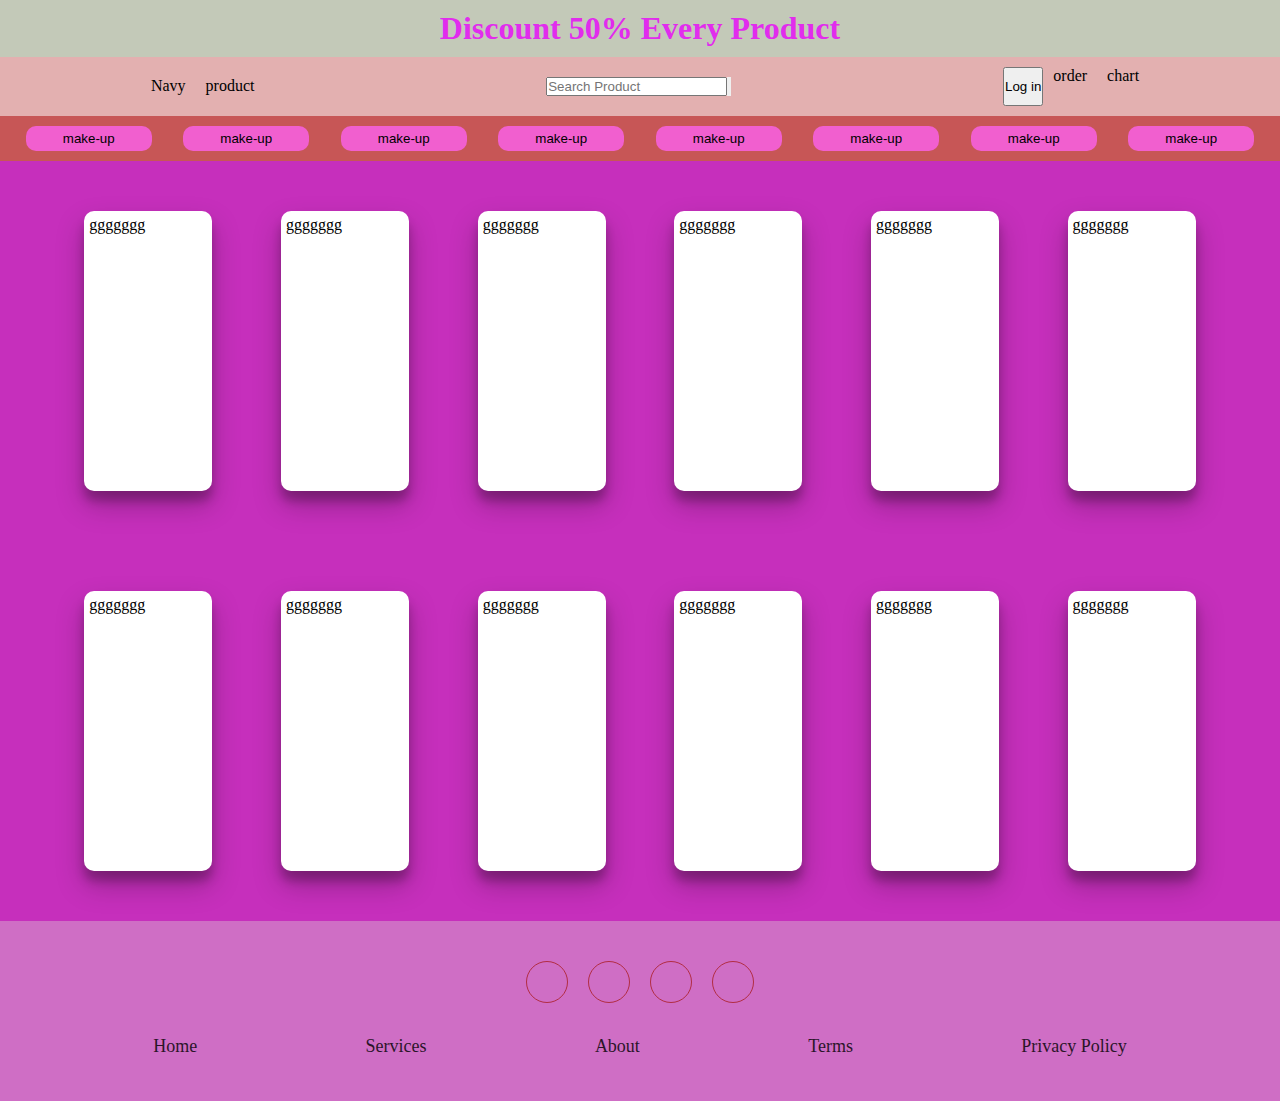
==== index.html @ 957b7856 "home page" ====
<!DOCTYPE html>
<html lang="en">
<head>
    <meta charset="UTF-8">
    <meta http-equiv="X-UA-Compatible" content="IE=edge">
    <meta name="viewport" content="width=device-width, initial-scale=1.0">
    <title>Pink</title>
    <link rel="stylesheet" href="Css/main.css">
    <link
      rel="stylesheet"
      href="https://cdnjs.cloudflare.com/ajax/libs/font-awesome/5.15.3/css/all.min.css"
      integrity="sha512-iBBXm8fW90+nuLcSKlbmrPcLa0OT92xO1BIsZ+ywDWZCvqsWgccV3gFoRBv0z+8dLJgyAHIhR35VZc2oM/gI1w=="
      crossorigin="anonymous"
      referrerpolicy="no-referrer"
    />
</head>
<body>
    <div class="container">
        <nav class="discount">
            <h1>Discount 50% Every Product</h1>
        </nav>
        <nav>
            <nav class="nav-left">
                <ul>
                    <li>Navy</li>
                    <li>product</li>
                </ul> 
            </nav>
            <nav class="nav-center">
                <input type="search" placeholder="Search Product">
                <button>
                    <i class="fa fa-search" aria-hidden="true"></i>
                </button>
            </nav>
            <nav class="nav-right">
                <button class="Login">Log in</button>
                <ul>
                    <li>order</li>
                    <li>chart</li>
                </ul>
            </nav>
        </nav>
        <nav class="detail">
           <button class="make-up">make-up</button>
           <button class="make-up">make-up</button>
           <button class="make-up">make-up</button>
           <button class="make-up">make-up</button>
           <button class="make-up">make-up</button>
           <button class="make-up">make-up</button>
           <button class="make-up">make-up</button>
           <button class="make-up">make-up</button>
           
        </nav>
    </div>
    <div class="card">
        <div class="item1">
            <p>ggggggg</p>
        </div>
        <div class="item1">
            <p>ggggggg</p>
        </div>
        <div class="item1">
            <p>ggggggg</p>
        </div>
        <div class="item1">
            <p>ggggggg</p>
        </div>
        <div class="item1">
            <p>ggggggg</p>
        </div>
        <div class="item1">
            <p>ggggggg</p>
        </div>
    </div>
    <div class="card">
        <div class="item1">
            <p>ggggggg</p>
        </div>
        <div class="item1">
            <p>ggggggg</p>
        </div>
        <div class="item1">
            <p>ggggggg</p>
        </div>
        <div class="item1">
            <p>ggggggg</p>
        </div>
        <div class="item1">
            <p>ggggggg</p>
        </div>
        <div class="item1">
            <p>ggggggg</p>
        </div>
    </div>
    <section class="footer">
        <div class="social">
          <a href="#"><i class="fab fa-instagram"></i></a>
          <a href="#"><i class="fab fa-snapchat"></i></a>
          <a href="#"><i class="fab fa-twitter"></i></a>
          <a href="#"><i class="fab fa-facebook-f"></i></a>
        </div>
  
        <ul class="list">
          <li>
            <a href="#">Home</a>
          </li>
          <li>
            <a href="#">Services</a>
          </li>
          <li>
            <a href="#">About</a>
          </li>
          <li>
            <a href="#">Terms</a>
          </li>
          <li>
            <a href="#">Privacy Policy</a>
          </li>
        </ul>
      </section>

</body>
</html>
---- Css/main.css ----
*{
    margin: 0;
    padding: 0;
}
body{
    background-color: blueviolet;
}
.discount{
    color: rgb(225, 44, 237);
    background-color: rgb(195, 201, 184);
    padding: 10px;
}
nav{
    background-color: rgb(227, 176, 176);
    display: flex;
    justify-content: space-around;
}
.nav-left{
    padding: 20px;
}
.nav-center{
    padding: 20px;
}
.nav-right{
   margin: 10px;
}
ul{
    display: flex;
   justify-content: space-between;
}
li{
    display: inline;
    padding-left: 10px;
    padding-right: 10px;
}
.login{
    background-color: rgb(29, 56, 126);
}
.detail{
    display: flex;
    padding: 10px;
    background-color: rgb(199, 86, 86);
    justify-content:space-around;
}
.make-up{
    background-color: rgb(241, 95, 207);
    padding: 5px;
    border-radius: 10px;
    border: none;
    width: 10%;
    cursor: pointer;
}
.card{
    display: flex;
    padding: 100px;
    background-color: rgb(198, 47, 188);
    padding: 50px;
    justify-content: space-around;
}
.item1{
    padding: 5px;
    background-color: #fff;
    border-radius: 10px;
    width: 10%;
    height: 30vh;
    box-shadow: rgba(0, 0, 0, 0.25) 0px 14px 28px, rgba(0, 0, 0, 0.22) 0px 10px 10px;
    cursor: pointer;
}
  .footer {
    padding: 40px 0;
    background-color: #cf6ec5;
  }
  
  .footer .social {
    text-align: center;
    padding-bottom: 25px;
    color: #4b4c4d;
  }
  
  .footer .social a {
    font-size: 24px;
    color: inherit;
    border: 1px solid rgb(167, 23, 23);
    width: 40px;
    height: 40px;
    line-height: 38px;
    display: inline-block;
    text-align: center;
    border-radius: 50%;
    margin: 0 8px;
    opacity: 0.75;
  }
  
  .footer .social a:hover {
    opacity: 0.9;
  }
  
  .footer ul {
    margin-top: 0;
    padding: 0;
    list-style: none;
    text-align: center;
    font-size: 18px;
    line-height: 1.6;
    margin-bottom: 0;
  }
  
  .footer ul a {
    color: inherit;
    text-decoration: none;
    opacity: 0.8;
  }
  
  .footer ul li {
    display: inline-block;
    padding: 0 15px;
  }
  
  .footer ul a:hover {
    opacity: 1;
  }
.list{
    display: flex;
    justify-content:space-evenly;
}
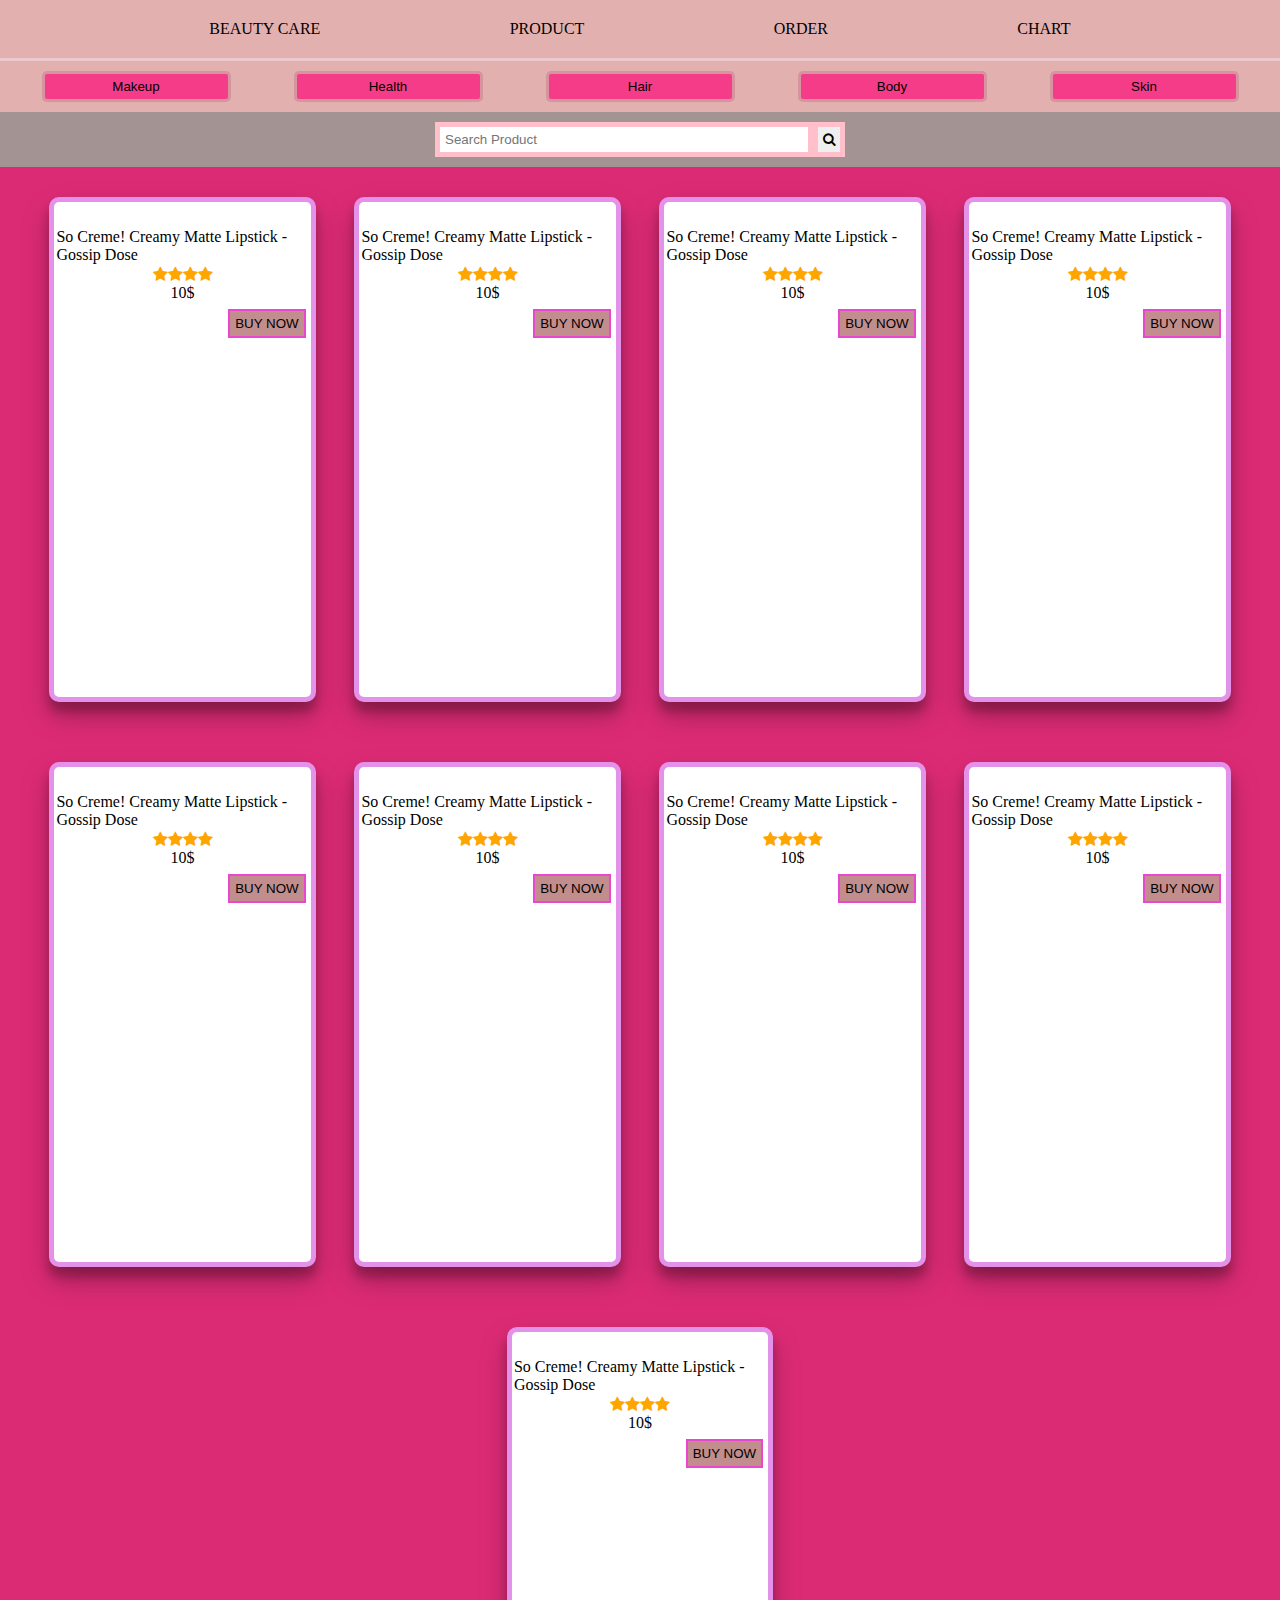
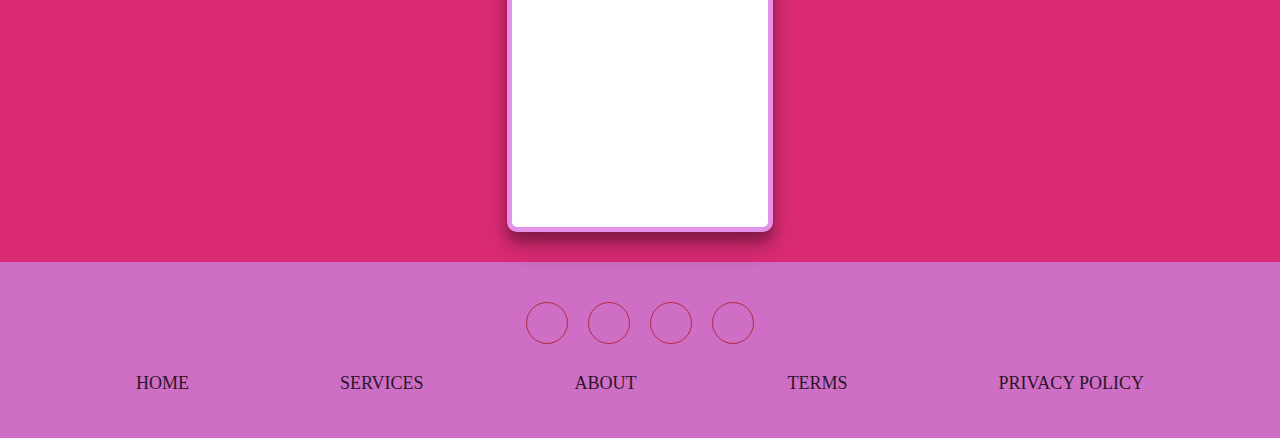
==== commit e940b949: "[SELLER] : CREATE PRODUCT" ====
--- a/index.html
+++ b/index.html
@@ -13,111 +13,201 @@
       crossorigin="anonymous"
       referrerpolicy="no-referrer"
     />
+    <link rel="stylesheet" href="https://cdnjs.cloudflare.com/ajax/libs/font-awesome/4.7.0/css/font-awesome.min.css"><link rel="stylesheet" href="https://cdnjs.cloudflare.com/ajax/libs/font-awesome/4.7.0/css/font-awesome.min.css">
 </head>
 <body>
     <div class="container">
-        <nav class="discount">
-            <h1>Discount 50% Every Product</h1>
-        </nav>
         <nav>
             <nav class="nav-left">
                 <ul>
-                    <li>Navy</li>
-                    <li>product</li>
+                    <li><a href="#">BEAUTY CARE</a></li>
+                    <li><a href="index.html">product</a></li>
+                    <li><a href="#">order</a></li>
+                    <li><a href="#">chart</a></li>
                 </ul> 
             </nav>
-            <nav class="nav-center">
-                <input type="search" placeholder="Search Product">
-                <button>
-                    <i class="fa fa-search" aria-hidden="true"></i>
-                </button>
-            </nav>
-            <nav class="nav-right">
-                <button class="Login">Log in</button>
+            <!-- <nav class="nav-right">
+                <button>Log in</button>
                 <ul>
-                    <li>order</li>
-                    <li>chart</li>
+                    <li><a href="#">order</a></li>
+                    <li><a href="#">chart</a></li>
                 </ul>
-            </nav>
+            </nav> -->
         </nav>
         <nav class="detail">
-           <button class="make-up">make-up</button>
-           <button class="make-up">make-up</button>
-           <button class="make-up">make-up</button>
-           <button class="make-up">make-up</button>
-           <button class="make-up">make-up</button>
-           <button class="make-up">make-up</button>
-           <button class="make-up">make-up</button>
-           <button class="make-up">make-up</button>
-           
+            <button class="make-up" onmouseover="showText()">Makeup</button>
+            <button class="make-up">Health</button>
+            <button class="make-up">Hair</button>
+            <button class="make-up">Body</button>
+            <button class="make-up">Skin</button>
+            
         </nav>
+        <nav class="nav-center">
+            <input type="search" placeholder="Search Product">
+            <button>
+                <i class="fa fa-search" aria-hidden="true"></i>
+            </button>
+        </nav>
+        <div class="card">
+            <div class="item1">
+                <img src="image/7.avif" alt="" width="60%">
+                <p>So Creme! Creamy Matte Lipstick - Gossip Dose</p>
+                <div class="star">
+                    <i class="fa fa-star" aria-hidden="true"></i>
+                    <i class="fa fa-star" aria-hidden="true"></i>
+                    <i class="fa fa-star" aria-hidden="true"></i>
+                    <i class="fa fa-star" aria-hidden="true"></i>
+                </div>
+                <p>10$</p>
+                <div class="btn">
+                    <a href="Views/Detail/detail.html"><button>BUY NOW</button></a>
+                </div>
+            </div>
+            <div class="item1">
+                <img src="image/1.avif" alt="" width="60%">
+                <p>So Creme! Creamy Matte Lipstick - Gossip Dose</p>
+                <div class="star">
+                    <i class="fa fa-star" aria-hidden="true"></i>
+                    <i class="fa fa-star" aria-hidden="true"></i>
+                    <i class="fa fa-star" aria-hidden="true"></i>
+                    <i class="fa fa-star" aria-hidden="true"></i>
+                </div>
+                <p>10$</p>
+                <div class="btn">
+                    <a href="Views/Detail/detail.html"><button>BUY NOW</button></a>
+                </div>
+            </div>
+            <div class="item1">
+                <img src="image/1.avif" alt="" width="60%">
+                <p>So Creme! Creamy Matte Lipstick - Gossip Dose</p>
+                <div class="star">
+                    <i class="fa fa-star" aria-hidden="true"></i>
+                    <i class="fa fa-star" aria-hidden="true"></i>
+                    <i class="fa fa-star" aria-hidden="true"></i>
+                    <i class="fa fa-star" aria-hidden="true"></i>
+                </div>
+                <p>10$</p>
+                <div class="btn">
+                    <a href="Views/Detail/detail.html"><button>BUY NOW</button></a>
+                </div>
+            </div>
+            <div class="item1">
+                <img src="image/1.avif" alt="" width="60%">
+                <p>So Creme! Creamy Matte Lipstick - Gossip Dose</p>
+                <div class="star">
+                    <i class="fa fa-star" aria-hidden="true"></i>
+                    <i class="fa fa-star" aria-hidden="true"></i>
+                    <i class="fa fa-star" aria-hidden="true"></i>
+                    <i class="fa fa-star" aria-hidden="true"></i>
+                </div>
+                <p>10$</p>
+                <div class="btn">
+                    <button>BUY NOW</button>
+                </div>
+            </div>
+        </div>
+        <div class="card">
+            <div class="item1">
+                <img src="image/1.avif" alt="" width="60%">
+                <p>So Creme! Creamy Matte Lipstick - Gossip Dose</p>
+                <div class="star">
+                    <i class="fa fa-star" aria-hidden="true"></i>
+                    <i class="fa fa-star" aria-hidden="true"></i>
+                    <i class="fa fa-star" aria-hidden="true"></i>
+                    <i class="fa fa-star" aria-hidden="true"></i>
+                </div>
+                <p>10$</p>
+                <div class="btn">
+                    <button>BUY NOW</button>
+                </div>
+            </div>
+            <div class="item1">
+                <img src="image/1.avif" alt="" width="60%">
+                <p>So Creme! Creamy Matte Lipstick - Gossip Dose</p>
+                <div class="star">
+                    <i class="fa fa-star" aria-hidden="true"></i>
+                    <i class="fa fa-star" aria-hidden="true"></i>
+                    <i class="fa fa-star" aria-hidden="true"></i>
+                    <i class="fa fa-star" aria-hidden="true"></i>
+                </div>
+                <p>10$</p>
+                <div class="btn">
+                    <button>BUY NOW</button>
+                </div>
+            </div>
+            <div class="item1">
+                <img src="image/1.avif" alt="" width="60%">
+                <p>So Creme! Creamy Matte Lipstick - Gossip Dose</p>
+                <div class="star">
+                    <i class="fa fa-star" aria-hidden="true"></i>
+                    <i class="fa fa-star" aria-hidden="true"></i>
+                    <i class="fa fa-star" aria-hidden="true"></i>
+                    <i class="fa fa-star" aria-hidden="true"></i>
+                </div>
+                <p>10$</p>
+                <div class="btn">
+                    <button>BUY NOW</button>
+                </div>
+            </div>
+            <div class="item1">
+                <img src="image/1.avif" alt="" width="60%">
+                <p>So Creme! Creamy Matte Lipstick - Gossip Dose</p>
+                <div class="star">
+                    <i class="fa fa-star" aria-hidden="true"></i>
+                    <i class="fa fa-star" aria-hidden="true"></i>
+                    <i class="fa fa-star" aria-hidden="true"></i>
+                    <i class="fa fa-star" aria-hidden="true"></i>
+                </div>
+                <p>10$</p>
+                <div class="btn">
+                    <button>BUY NOW</button>
+                </div>
+            </div>
+        </div>
+        
+        <div class="card">
+            <div class="item1">
+                <img src="image/1.avif" alt="" width="60%">
+                <p>So Creme! Creamy Matte Lipstick - Gossip Dose</p>
+                <div class="star">
+                    <i class="fa fa-star" aria-hidden="true"></i>
+                    <i class="fa fa-star" aria-hidden="true"></i>
+                    <i class="fa fa-star" aria-hidden="true"></i>
+                    <i class="fa fa-star" aria-hidden="true"></i>
+                </div>
+                <p>10$</p>
+                <div class="btn">
+                    <button>BUY NOW</button>
+                </div>
+            </div>
+        </div>
+        <section class="footer">
+            
+            <div class="social">
+              <a href="#"><i class="fab fa-instagram"></i></a>
+              <a href="#"><i class="fab fa-snapchat"></i></a>
+              <a href="#"><i class="fab fa-twitter"></i></a>
+              <a href="#"><i class="fab fa-facebook-f"></i></a>
+            </div>
+            <ul class="list">
+                <li>
+                    <a href="#">Home</a>
+                </li>
+                <li>
+                    <a href="#">Services</a>
+                </li>
+                <li>
+                    <a href="#">About</a>
+                </li>
+                <li>
+                    <a href="#">Terms</a>
+                </li>
+                <li>
+                    <a href="#">Privacy Policy</a>
+                </li>
+            </ul>
+        </section>
     </div>
-    <div class="card">
-        <div class="item1">
-            <p>ggggggg</p>
-        </div>
-        <div class="item1">
-            <p>ggggggg</p>
-        </div>
-        <div class="item1">
-            <p>ggggggg</p>
-        </div>
-        <div class="item1">
-            <p>ggggggg</p>
-        </div>
-        <div class="item1">
-            <p>ggggggg</p>
-        </div>
-        <div class="item1">
-            <p>ggggggg</p>
-        </div>
-    </div>
-    <div class="card">
-        <div class="item1">
-            <p>ggggggg</p>
-        </div>
-        <div class="item1">
-            <p>ggggggg</p>
-        </div>
-        <div class="item1">
-            <p>ggggggg</p>
-        </div>
-        <div class="item1">
-            <p>ggggggg</p>
-        </div>
-        <div class="item1">
-            <p>ggggggg</p>
-        </div>
-        <div class="item1">
-            <p>ggggggg</p>
-        </div>
-    </div>
-    <section class="footer">
-        <div class="social">
-          <a href="#"><i class="fab fa-instagram"></i></a>
-          <a href="#"><i class="fab fa-snapchat"></i></a>
-          <a href="#"><i class="fab fa-twitter"></i></a>
-          <a href="#"><i class="fab fa-facebook-f"></i></a>
-        </div>
-  
-        <ul class="list">
-          <li>
-            <a href="#">Home</a>
-          </li>
-          <li>
-            <a href="#">Services</a>
-          </li>
-          <li>
-            <a href="#">About</a>
-          </li>
-          <li>
-            <a href="#">Terms</a>
-          </li>
-          <li>
-            <a href="#">Privacy Policy</a>
-          </li>
-        </ul>
-      </section>
-
+    <script src="js/script.js"></script>
 </body>
 </html>--- a/Css/main.css
+++ b/Css/main.css
@@ -1,77 +1,119 @@
 *{
-    margin: 0;
-    padding: 0;
+  margin: 0;
+  padding: 0;
 }
 body{
-    background-color: blueviolet;
+  background-color: rgb(122, 235, 169);
 }
-.discount{
-    color: rgb(225, 44, 237);
-    background-color: rgb(195, 201, 184);
-    padding: 10px;
+/* ------------nav bar style------------ */
+nav{
+  background-color: rgb(227, 176, 176);
+  padding: 10px;
 }
-nav{
-    background-color: rgb(227, 176, 176);
-    display: flex;
-    justify-content: space-around;
+ul {
+  display: flex;
+  justify-content:space-evenly;
 }
-.nav-left{
-    padding: 20px;
+li{
+  list-style: none;
+}
+li:hover{
+  transition: all 1ms;
+  border: 5px solid pink;
+}
+a{
+  text-transform: uppercase;
+  text-decoration:none;
+  color:black;
 }
 .nav-center{
-    padding: 20px;
+  display: flex;
+  background-color: rgb(164, 147, 147);
+  justify-content: center;
 }
-.nav-right{
-   margin: 10px;
+.nav-center button ,input[type="search"]{
+  padding: 5px;
+  border: 5px solid pink;
 }
-ul{
-    display: flex;
-   justify-content: space-between;
-}
-li{
-    display: inline;
-    padding-left: 10px;
-    padding-right: 10px;
-}
-.login{
-    background-color: rgb(29, 56, 126);
+input[type="search"]{
+  width: 30%;
+  
 }
 .detail{
     display: flex;
     padding: 10px;
-    background-color: rgb(199, 86, 86);
+    border-top: 3px solid rgb(235, 201, 207);
     justify-content:space-around;
+    
 }
 .make-up{
-    background-color: rgb(241, 95, 207);
+    background-color: rgb(245, 60, 137);
     padding: 5px;
-    border-radius: 10px;
     border: none;
-    width: 10%;
+    width: 15%;
     cursor: pointer;
+    border-radius: 5px;
+    border: 3px solid rgb(214, 148, 159);
 }
+.make-up:hover{
+  background-color: #fff;
+}
+/* ------------card style------------ */
 .card{
     display: flex;
-    padding: 100px;
-    background-color: rgb(198, 47, 188);
-    padding: 50px;
+    background-color: rgb(220, 43, 117);
+    padding: 30px;
     justify-content: space-around;
 }
 .item1{
-    padding: 5px;
-    background-color: #fff;
+    background-color:white;
+    width: 21%;
+    height: 55vh;
     border-radius: 10px;
-    width: 10%;
-    height: 30vh;
     box-shadow: rgba(0, 0, 0, 0.25) 0px 14px 28px, rgba(0, 0, 0, 0.22) 0px 10px 10px;
     cursor: pointer;
+    border:5px solid rgb(227, 146, 233);
 }
-  .footer {
+.item1:hover{
+ border:5px solid pink;
+}
+.btn{
+  display: flex;
+  justify-content: flex-end;
+  padding:5px;
+}
+.btn button{
+  background-color: rgb(193, 141, 141);
+  padding: 5px;
+  border: 2px solid rgb(235, 70, 207);
+}
+.btn button:hover{
+  background-color: rgb(17, 124, 112);
+}
+img{
+  padding: 10px;
+}
+p{
+  display: flex;
+  justify-content: center;
+  padding: 2px;
+}
+p:hover{
+  color: pink;
+}
+.star{
+  color: orange;
+  display: flex;
+  justify-content: center;
+}
+
+/* ------------footer style------------ */
+.footer {
     padding: 40px 0;
     background-color: #cf6ec5;
   }
   
-  .footer .social {
+.footer .social {
     text-align: center;
     padding-bottom: 25px;
     color: #4b4c4d;
@@ -123,4 +165,5 @@
     display: flex;
     justify-content:space-evenly;
 }
+
   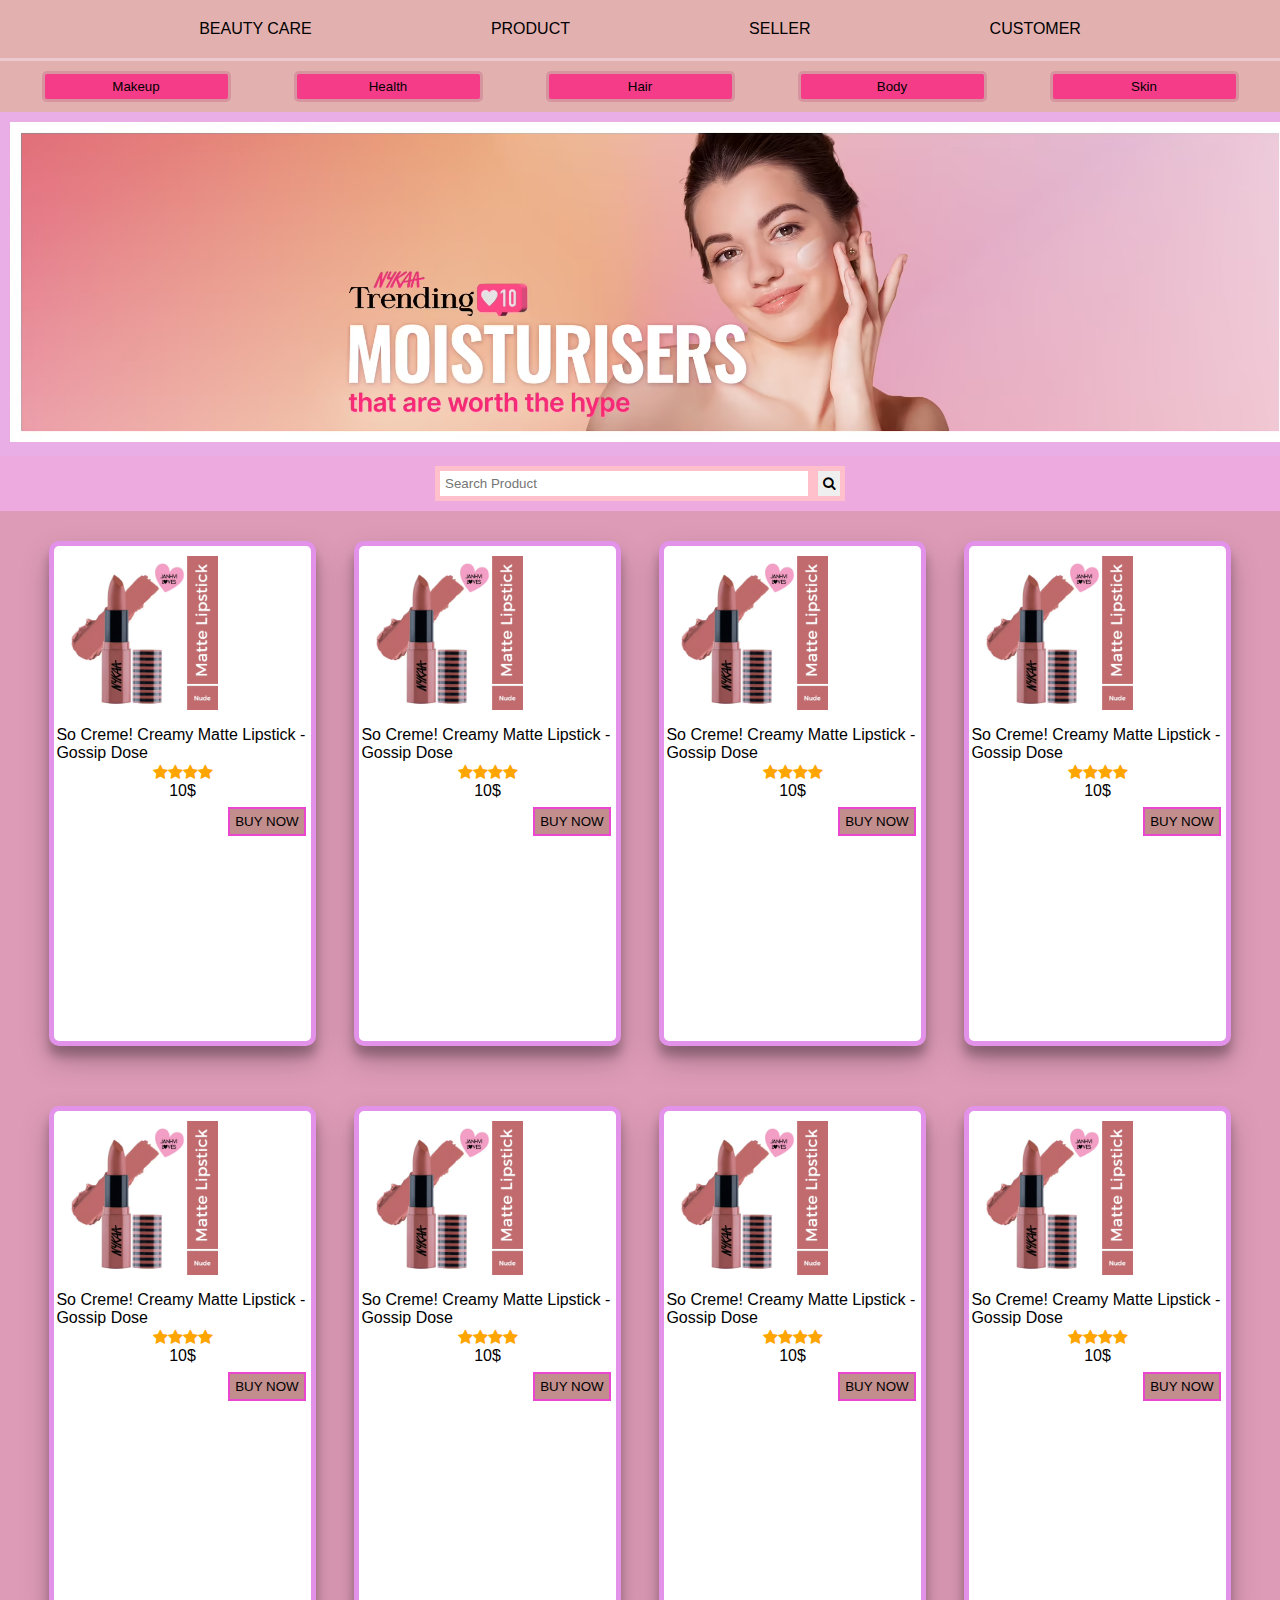
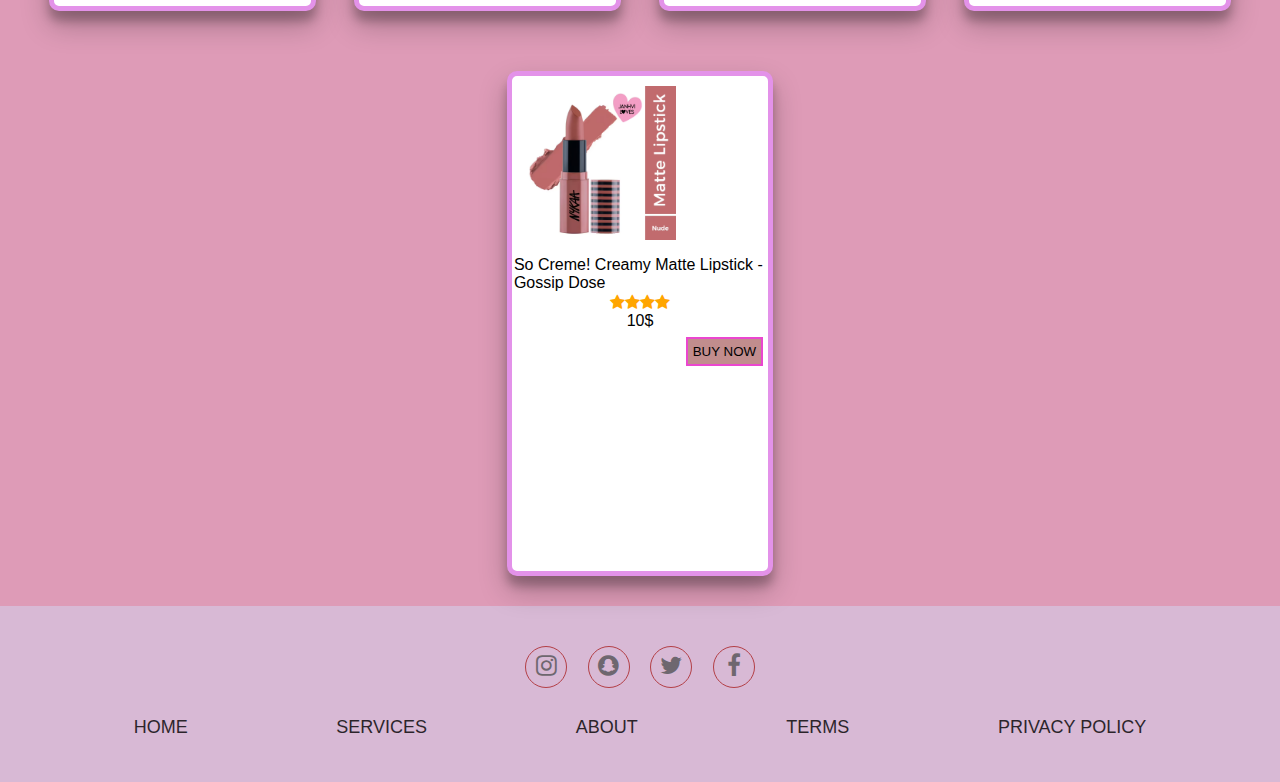
==== commit 8b9b9773: "[SEARCH PRODUCT] : search name of product in customer page" ====
--- a/index.html
+++ b/index.html
@@ -5,14 +5,7 @@
     <meta http-equiv="X-UA-Compatible" content="IE=edge">
     <meta name="viewport" content="width=device-width, initial-scale=1.0">
     <title>Pink</title>
-    <link rel="stylesheet" href="Css/main.css">
-    <link
-      rel="stylesheet"
-      href="https://cdnjs.cloudflare.com/ajax/libs/font-awesome/5.15.3/css/all.min.css"
-      integrity="sha512-iBBXm8fW90+nuLcSKlbmrPcLa0OT92xO1BIsZ+ywDWZCvqsWgccV3gFoRBv0z+8dLJgyAHIhR35VZc2oM/gI1w=="
-      crossorigin="anonymous"
-      referrerpolicy="no-referrer"
-    />
+    <link rel="stylesheet" href="Views/assets/Css/main.css">
     <link rel="stylesheet" href="https://cdnjs.cloudflare.com/ajax/libs/font-awesome/4.7.0/css/font-awesome.min.css"><link rel="stylesheet" href="https://cdnjs.cloudflare.com/ajax/libs/font-awesome/4.7.0/css/font-awesome.min.css">
 </head>
 <body>
@@ -20,19 +13,12 @@
         <nav>
             <nav class="nav-left">
                 <ul>
-                    <li><a href="#">BEAUTY CARE</a></li>
+                    <li><a href="index.html">BEAUTY CARE</a></li>
                     <li><a href="index.html">product</a></li>
-                    <li><a href="#">order</a></li>
-                    <li><a href="#">chart</a></li>
+                    <li><a href="Views/Seller/seller.html">Seller</a></li>
+                    <li><a href="Views/Customer/customer.html">Customer</a></li>
                 </ul> 
             </nav>
-            <!-- <nav class="nav-right">
-                <button>Log in</button>
-                <ul>
-                    <li><a href="#">order</a></li>
-                    <li><a href="#">chart</a></li>
-                </ul>
-            </nav> -->
         </nav>
         <nav class="detail">
             <button class="make-up" onmouseover="showText()">Makeup</button>
@@ -40,8 +26,8 @@
             <button class="make-up">Hair</button>
             <button class="make-up">Body</button>
             <button class="make-up">Skin</button>
-            
         </nav>
+        <img src="Views/assets/Image/bg.avif" alt="" width="100%">
         <nav class="nav-center">
             <input type="search" placeholder="Search Product">
             <button>
@@ -50,7 +36,7 @@
         </nav>
         <div class="card">
             <div class="item1">
-                <img src="image/7.avif" alt="" width="60%">
+                <img src="Views/assets/Image/1.avif" alt="" width="60%">
                 <p>So Creme! Creamy Matte Lipstick - Gossip Dose</p>
                 <div class="star">
                     <i class="fa fa-star" aria-hidden="true"></i>
@@ -64,7 +50,7 @@
                 </div>
             </div>
             <div class="item1">
-                <img src="image/1.avif" alt="" width="60%">
+                <img src="Views/assets/Image/1.avif" alt="" width="60%">
                 <p>So Creme! Creamy Matte Lipstick - Gossip Dose</p>
                 <div class="star">
                     <i class="fa fa-star" aria-hidden="true"></i>
@@ -78,7 +64,7 @@
                 </div>
             </div>
             <div class="item1">
-                <img src="image/1.avif" alt="" width="60%">
+                <img src="Views/assets/Image/1.avif" alt="" width="60%">
                 <p>So Creme! Creamy Matte Lipstick - Gossip Dose</p>
                 <div class="star">
                     <i class="fa fa-star" aria-hidden="true"></i>
@@ -92,7 +78,7 @@
                 </div>
             </div>
             <div class="item1">
-                <img src="image/1.avif" alt="" width="60%">
+                <img src="Views/assets/Image/1.avif" alt="" width="60%">
                 <p>So Creme! Creamy Matte Lipstick - Gossip Dose</p>
                 <div class="star">
                     <i class="fa fa-star" aria-hidden="true"></i>
@@ -108,7 +94,7 @@
         </div>
         <div class="card">
             <div class="item1">
-                <img src="image/1.avif" alt="" width="60%">
+                <img src="Views/assets/Image/1.avif" alt="" width="60%">
                 <p>So Creme! Creamy Matte Lipstick - Gossip Dose</p>
                 <div class="star">
                     <i class="fa fa-star" aria-hidden="true"></i>
@@ -122,7 +108,7 @@
                 </div>
             </div>
             <div class="item1">
-                <img src="image/1.avif" alt="" width="60%">
+                <img src="Views/assets/Image/1.avif" alt="" width="60%">
                 <p>So Creme! Creamy Matte Lipstick - Gossip Dose</p>
                 <div class="star">
                     <i class="fa fa-star" aria-hidden="true"></i>
@@ -136,7 +122,7 @@
                 </div>
             </div>
             <div class="item1">
-                <img src="image/1.avif" alt="" width="60%">
+                <img src="Views/assets/Image/1.avif" alt="" width="60%">
                 <p>So Creme! Creamy Matte Lipstick - Gossip Dose</p>
                 <div class="star">
                     <i class="fa fa-star" aria-hidden="true"></i>
@@ -150,7 +136,7 @@
                 </div>
             </div>
             <div class="item1">
-                <img src="image/1.avif" alt="" width="60%">
+                <img src="Views/assets/Image/1.avif" alt="" width="60%">
                 <p>So Creme! Creamy Matte Lipstick - Gossip Dose</p>
                 <div class="star">
                     <i class="fa fa-star" aria-hidden="true"></i>
@@ -163,11 +149,10 @@
                     <button>BUY NOW</button>
                 </div>
             </div>
-        </div>
-        
+        </div> 
         <div class="card">
             <div class="item1">
-                <img src="image/1.avif" alt="" width="60%">
+                <img src="Views/assets/Image/1.avif" alt="" width="60%">
                 <p>So Creme! Creamy Matte Lipstick - Gossip Dose</p>
                 <div class="star">
                     <i class="fa fa-star" aria-hidden="true"></i>
@@ -182,32 +167,21 @@
             </div>
         </div>
         <section class="footer">
-            
             <div class="social">
-              <a href="#"><i class="fab fa-instagram"></i></a>
-              <a href="#"><i class="fab fa-snapchat"></i></a>
-              <a href="#"><i class="fab fa-twitter"></i></a>
-              <a href="#"><i class="fab fa-facebook-f"></i></a>
+              <a href="#"><i class="fa fa-instagram"></i></a>
+              <a href="#"><i class="fa fa-snapchat"></i></a>
+              <a href="#"><i class="fa fa-twitter"></i></a>
+              <a href="#"><i class="fa fa-facebook-f"></i></a>
             </div>
             <ul class="list">
-                <li>
-                    <a href="#">Home</a>
-                </li>
-                <li>
-                    <a href="#">Services</a>
-                </li>
-                <li>
-                    <a href="#">About</a>
-                </li>
-                <li>
-                    <a href="#">Terms</a>
-                </li>
-                <li>
-                    <a href="#">Privacy Policy</a>
-                </li>
+                <li><a href="#">Home</a></li>
+                <li><a href="#">Services</a></li>
+                <li><a href="#">About</a></li>
+                <li><a href="#">Terms</a></li>
+                <li><a href="#">Privacy Policy</a></li>
             </ul>
         </section>
     </div>
-    <script src="js/script.js"></script>
+    <script src="Views/assets/Js/script.js"></script>
 </body>
 </html>--- a/Views/assets/Css/main.css
+++ b/Views/assets/Css/main.css
@@ -0,0 +1,169 @@
+*{
+  margin: 0;
+  padding: 0;
+  font-family: sans-serif;
+}
+body{
+  background-color: rgb(233, 174, 229);
+}
+/* ------------nav bar style------------ */
+nav{
+  background-color: rgb(227, 176, 176);
+  padding: 10px;
+}
+ul {
+  display: flex;
+  justify-content:space-evenly;
+}
+li{
+  list-style: none;
+}
+li:hover{
+  transition: all 1ms;
+  border: 5px solid pink;
+}
+a{
+  text-transform: uppercase;
+  text-decoration:none;
+  color:black;
+}
+.nav-center{
+  display: flex;
+  background-color: rgb(236, 170, 222);
+  justify-content: center;
+}
+.nav-center button ,input[type="search"]{
+  padding: 5px;
+  border: 5px solid pink;
+}
+input[type="search"]{
+  width: 30%
+}
+.detail{
+    display: flex;
+    padding: 10px;
+    border-top: 3px solid rgb(235, 201, 207);
+    justify-content:space-around;
+    
+}
+.make-up{
+    background-color: rgb(245, 60, 137);
+    padding: 5px;
+    border: none;
+    width: 15%;
+    cursor: pointer;
+    border-radius: 5px;
+    border: 3px solid rgb(214, 148, 159);
+}
+.make-up:hover{
+  background-color: #fff;
+}
+/* ------------card style------------ */
+.card{
+    display: flex;
+    background-color: rgb(222, 155, 183);
+    padding: 30px;
+    justify-content: space-around;
+}
+.item1{
+    background-color:white;
+    width: 21%;
+    height: 55vh;
+    border-radius: 10px;
+    box-shadow: rgba(0, 0, 0, 0.25) 0px 14px 28px, rgba(0, 0, 0, 0.22) 0px 10px 10px;
+    cursor: pointer;
+    border:5px solid rgb(227, 146, 233);
+}
+.item1:hover{
+ border:5px solid pink;
+}
+.btn{
+  display: flex;
+  justify-content: flex-end;
+  padding:5px;
+}
+.btn button{
+  background-color: rgb(193, 141, 141);
+  padding: 5px;
+  border: 2px solid rgb(235, 70, 207);
+}
+.btn button:hover{
+  background-color: rgb(17, 124, 112);
+}
+img{
+  padding: 10px;
+}
+p{
+  display: flex;
+  justify-content: center;
+  padding: 2px;
+}
+p:hover{
+  color: pink;
+}
+.star{
+  color: orange;
+  display: flex;
+  justify-content: center;
+}
+
+/* ------------footer style------------ */
+.footer {
+    padding: 40px 0;
+    background-color: #d8b9d5;
+  }
+  
+.footer .social {
+    text-align: center;
+    padding-bottom: 25px;
+    color: #4b4c4d;
+  }
+  
+  .footer .social a {
+    font-size: 24px;
+    color: inherit;
+    border: 1px solid rgb(167, 23, 23);
+    width: 40px;
+    height: 40px;
+    line-height: 38px;
+    display: inline-block;
+    text-align: center;
+    border-radius: 50%;
+    margin: 0 8px;
+    opacity: 0.75;
+  }
+  
+  .footer .social a:hover {
+    opacity: 0.9;
+  }
+  
+  .footer ul {
+    margin-top: 0;
+    padding: 0;
+    list-style: none;
+    text-align: center;
+    font-size: 18px;
+    line-height: 1.6;
+    margin-bottom: 0;
+  }
+  
+  .footer ul a {
+    color: inherit;
+    text-decoration: none;
+    opacity: 0.8;
+  }
+  
+  .footer ul li {
+    display: inline-block;
+    padding: 0 15px;
+  }
+  
+  .footer ul a:hover {
+    opacity: 1;
+  }
+.list{
+    display: flex;
+    justify-content:space-evenly;
+}
+
+  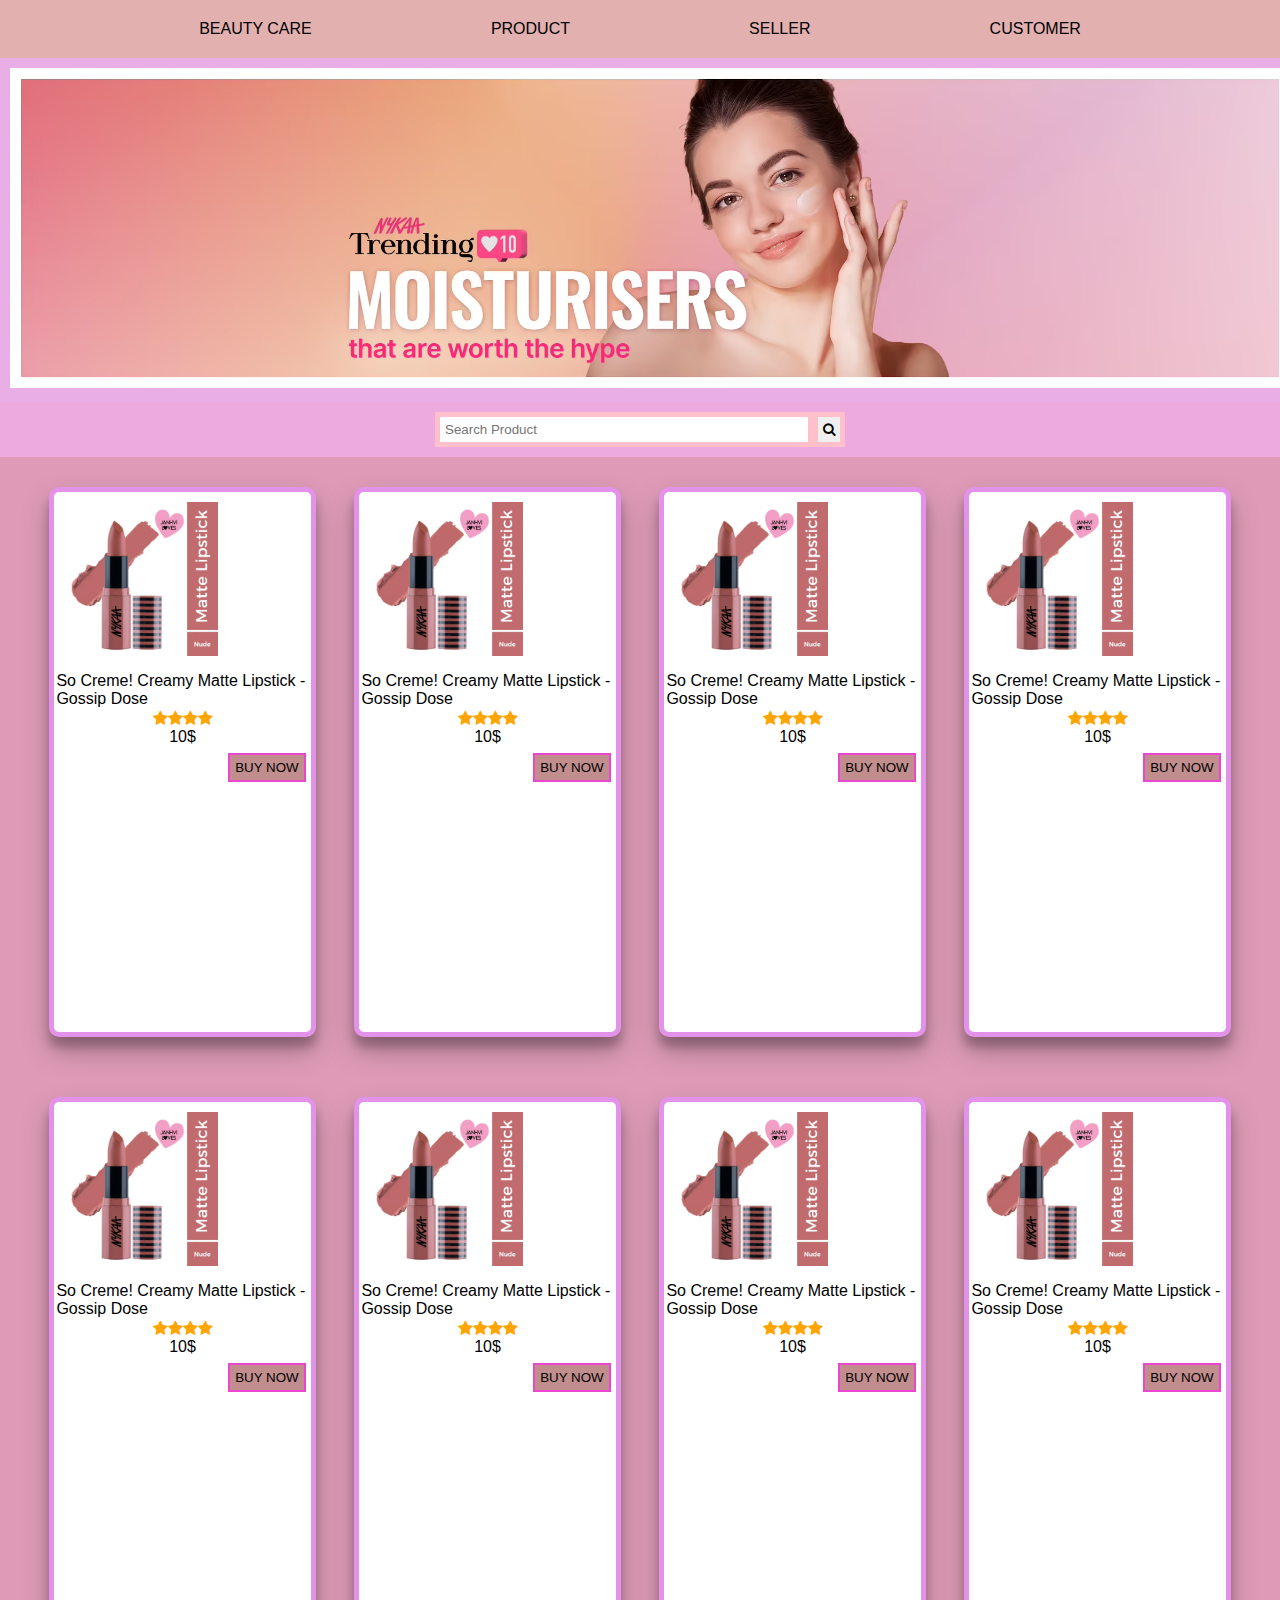
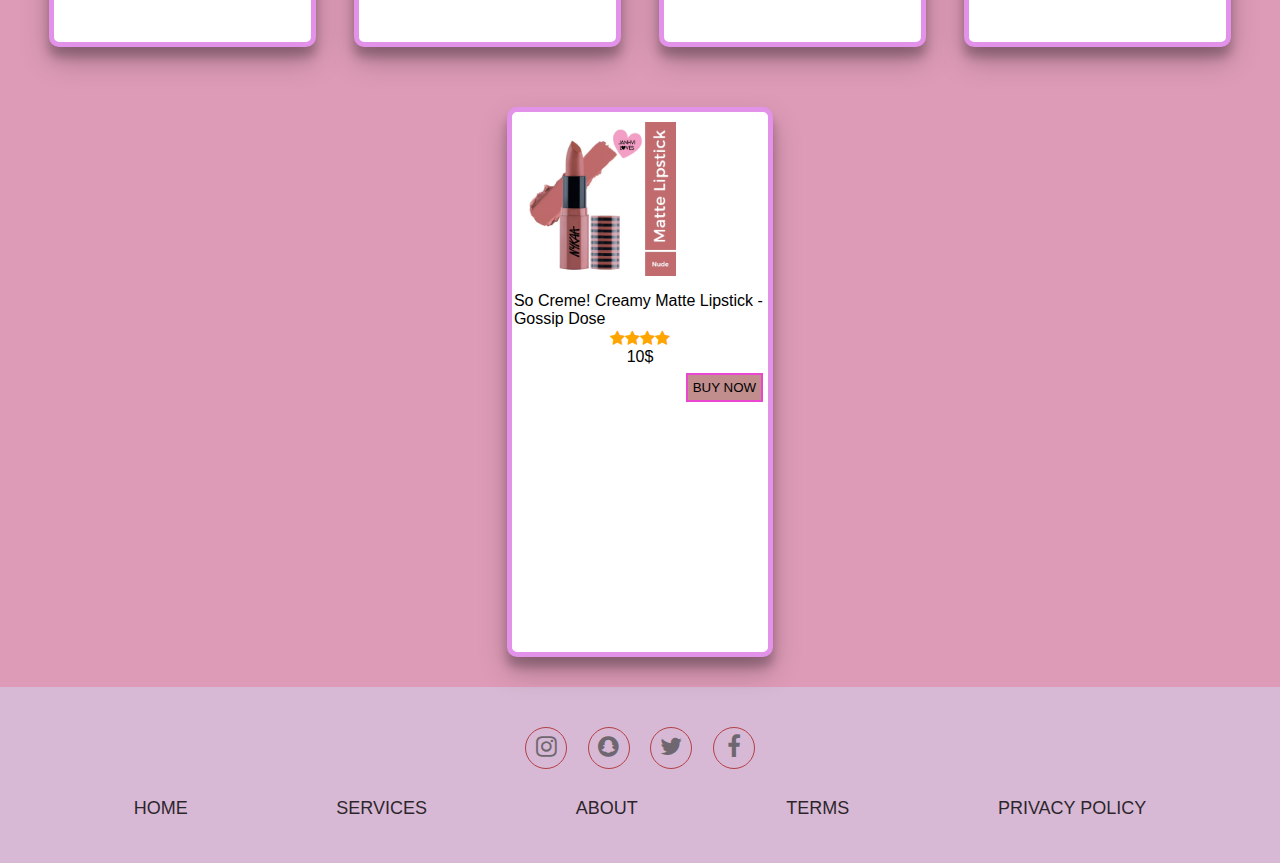
==== commit c6dfb659: "[FINAL RESULT]" ====
--- a/index.html
+++ b/index.html
@@ -4,14 +4,14 @@
     <meta charset="UTF-8">
     <meta http-equiv="X-UA-Compatible" content="IE=edge">
     <meta name="viewport" content="width=device-width, initial-scale=1.0">
-    <title>Pink</title>
+    <title>BEAUTY CARE</title>
     <link rel="stylesheet" href="Views/assets/Css/main.css">
     <link rel="stylesheet" href="https://cdnjs.cloudflare.com/ajax/libs/font-awesome/4.7.0/css/font-awesome.min.css"><link rel="stylesheet" href="https://cdnjs.cloudflare.com/ajax/libs/font-awesome/4.7.0/css/font-awesome.min.css">
 </head>
 <body>
     <div class="container">
         <nav>
-            <nav class="nav-left">
+            <nav class="nav-bar">
                 <ul>
                     <li><a href="index.html">BEAUTY CARE</a></li>
                     <li><a href="index.html">product</a></li>
@@ -19,13 +19,6 @@
                     <li><a href="Views/Customer/customer.html">Customer</a></li>
                 </ul> 
             </nav>
-        </nav>
-        <nav class="detail">
-            <button class="make-up" onmouseover="showText()">Makeup</button>
-            <button class="make-up">Health</button>
-            <button class="make-up">Hair</button>
-            <button class="make-up">Body</button>
-            <button class="make-up">Skin</button>
         </nav>
         <img src="Views/assets/Image/bg.avif" alt="" width="100%">
         <nav class="nav-center">
@@ -36,7 +29,7 @@
         </nav>
         <div class="card">
             <div class="item1">
-                <img src="Views/assets/Image/1.avif" alt="" width="60%">
+                <img src="Views/assets/Image/lipstick.avif" alt="" width="60%">
                 <p>So Creme! Creamy Matte Lipstick - Gossip Dose</p>
                 <div class="star">
                     <i class="fa fa-star" aria-hidden="true"></i>
@@ -50,7 +43,7 @@
                 </div>
             </div>
             <div class="item1">
-                <img src="Views/assets/Image/1.avif" alt="" width="60%">
+                <img src="Views/assets/Image/lipstick.avif" alt="" width="60%">
                 <p>So Creme! Creamy Matte Lipstick - Gossip Dose</p>
                 <div class="star">
                     <i class="fa fa-star" aria-hidden="true"></i>
@@ -64,7 +57,7 @@
                 </div>
             </div>
             <div class="item1">
-                <img src="Views/assets/Image/1.avif" alt="" width="60%">
+                <img src="Views/assets/Image/lipstick.avif" alt="" width="60%">
                 <p>So Creme! Creamy Matte Lipstick - Gossip Dose</p>
                 <div class="star">
                     <i class="fa fa-star" aria-hidden="true"></i>
@@ -78,7 +71,7 @@
                 </div>
             </div>
             <div class="item1">
-                <img src="Views/assets/Image/1.avif" alt="" width="60%">
+                <img src="Views/assets/Image/lipstick.avif" alt="" width="60%">
                 <p>So Creme! Creamy Matte Lipstick - Gossip Dose</p>
                 <div class="star">
                     <i class="fa fa-star" aria-hidden="true"></i>
@@ -88,13 +81,13 @@
                 </div>
                 <p>10$</p>
                 <div class="btn">
-                    <button>BUY NOW</button>
+                    <a href="Views/Detail/detail.html"><button>BUY NOW</button></a>
                 </div>
             </div>
         </div>
         <div class="card">
             <div class="item1">
-                <img src="Views/assets/Image/1.avif" alt="" width="60%">
+                <img src="Views/assets/Image/lipstick.avif" alt="" width="60%">
                 <p>So Creme! Creamy Matte Lipstick - Gossip Dose</p>
                 <div class="star">
                     <i class="fa fa-star" aria-hidden="true"></i>
@@ -104,11 +97,11 @@
                 </div>
                 <p>10$</p>
                 <div class="btn">
-                    <button>BUY NOW</button>
+                    <a href="Views/Detail/detail.html"><button>BUY NOW</button></a>
                 </div>
             </div>
             <div class="item1">
-                <img src="Views/assets/Image/1.avif" alt="" width="60%">
+                <img src="Views/assets/Image/lipstick.avif" alt="" width="60%">
                 <p>So Creme! Creamy Matte Lipstick - Gossip Dose</p>
                 <div class="star">
                     <i class="fa fa-star" aria-hidden="true"></i>
@@ -118,11 +111,11 @@
                 </div>
                 <p>10$</p>
                 <div class="btn">
-                    <button>BUY NOW</button>
+                    <a href="Views/Detail/detail.html"><button>BUY NOW</button></a>
                 </div>
             </div>
             <div class="item1">
-                <img src="Views/assets/Image/1.avif" alt="" width="60%">
+                <img src="Views/assets/Image/lipstick.avif" alt="" width="60%">
                 <p>So Creme! Creamy Matte Lipstick - Gossip Dose</p>
                 <div class="star">
                     <i class="fa fa-star" aria-hidden="true"></i>
@@ -132,11 +125,11 @@
                 </div>
                 <p>10$</p>
                 <div class="btn">
-                    <button>BUY NOW</button>
+                    <a href="Views/Detail/detail.html"><button>BUY NOW</button></a>
                 </div>
             </div>
             <div class="item1">
-                <img src="Views/assets/Image/1.avif" alt="" width="60%">
+                <img src="Views/assets/Image/lipstick.avif" alt="" width="60%">
                 <p>So Creme! Creamy Matte Lipstick - Gossip Dose</p>
                 <div class="star">
                     <i class="fa fa-star" aria-hidden="true"></i>
@@ -146,13 +139,13 @@
                 </div>
                 <p>10$</p>
                 <div class="btn">
-                    <button>BUY NOW</button>
+                    <a href="Views/Detail/detail.html"><button>BUY NOW</button></a>
                 </div>
             </div>
         </div> 
         <div class="card">
             <div class="item1">
-                <img src="Views/assets/Image/1.avif" alt="" width="60%">
+                <img src="Views/assets/Image/lipstick.avif" alt="" width="60%">
                 <p>So Creme! Creamy Matte Lipstick - Gossip Dose</p>
                 <div class="star">
                     <i class="fa fa-star" aria-hidden="true"></i>
@@ -162,7 +155,7 @@
                 </div>
                 <p>10$</p>
                 <div class="btn">
-                    <button>BUY NOW</button>
+                    <a href="Views/Detail/detail.html"><button>BUY NOW</button></a>
                 </div>
             </div>
         </div>
--- a/Views/assets/Css/main.css
+++ b/Views/assets/Css/main.css
@@ -20,13 +20,14 @@
 }
 li:hover{
   transition: all 1ms;
-  border: 5px solid pink;
+  border-bottom: 3px solid black;
 }
 a{
   text-transform: uppercase;
   text-decoration:none;
   color:black;
 }
+/* ----------search style-------------- */
 .nav-center{
   display: flex;
   background-color: rgb(236, 170, 222);
@@ -39,40 +40,21 @@
 input[type="search"]{
   width: 30%
 }
-.detail{
-    display: flex;
-    padding: 10px;
-    border-top: 3px solid rgb(235, 201, 207);
-    justify-content:space-around;
-    
-}
-.make-up{
-    background-color: rgb(245, 60, 137);
-    padding: 5px;
-    border: none;
-    width: 15%;
-    cursor: pointer;
-    border-radius: 5px;
-    border: 3px solid rgb(214, 148, 159);
-}
-.make-up:hover{
-  background-color: #fff;
-}
 /* ------------card style------------ */
 .card{
-    display: flex;
-    background-color: rgb(222, 155, 183);
-    padding: 30px;
-    justify-content: space-around;
+  display: flex;
+  background-color: rgb(222, 155, 183);
+  padding: 30px;
+  justify-content: space-around;
 }
 .item1{
-    background-color:white;
-    width: 21%;
-    height: 55vh;
-    border-radius: 10px;
-    box-shadow: rgba(0, 0, 0, 0.25) 0px 14px 28px, rgba(0, 0, 0, 0.22) 0px 10px 10px;
-    cursor: pointer;
-    border:5px solid rgb(227, 146, 233);
+  background-color:white;
+  width: 21%;
+  height: 60vh;
+  border-radius: 10px;
+  box-shadow: rgba(0, 0, 0, 0.25) 0px 14px 28px, rgba(0, 0, 0, 0.22) 0px 10px 10px;
+  cursor: pointer;
+  border:5px solid rgb(227, 146, 233);
 }
 .item1:hover{
  border:5px solid pink;
@@ -88,7 +70,7 @@
   border: 2px solid rgb(235, 70, 207);
 }
 .btn button:hover{
-  background-color: rgb(17, 124, 112);
+  background-color: rgb(214, 178, 220);
 }
 img{
   padding: 10px;
@@ -109,61 +91,57 @@
 
 /* ------------footer style------------ */
 .footer {
-    padding: 40px 0;
-    background-color: #d8b9d5;
-  }
+  padding: 40px 0;
+  background-color: #d8b9d5;
+}
   
 .footer .social {
-    text-align: center;
-    padding-bottom: 25px;
-    color: #4b4c4d;
-  }
+  text-align: center;
+  padding-bottom: 25px;
+  color: #4b4c4d;
+}
+.footer .social a {
+  font-size: 24px;
+  color: inherit;
+  border: 1px solid rgb(167, 23, 23);
+  width: 40px;
+  height: 40px;
+  line-height: 38px;
+  display: inline-block;
+  text-align: center;
+  border-radius: 50%;
+  margin: 0 8px;
+  opacity: 0.75;
+}
   
-  .footer .social a {
-    font-size: 24px;
-    color: inherit;
-    border: 1px solid rgb(167, 23, 23);
-    width: 40px;
-    height: 40px;
-    line-height: 38px;
-    display: inline-block;
-    text-align: center;
-    border-radius: 50%;
-    margin: 0 8px;
-    opacity: 0.75;
-  }
+.footer .social a:hover {
+  opacity: 0.9;
+}
   
-  .footer .social a:hover {
-    opacity: 0.9;
-  }
-  
-  .footer ul {
-    margin-top: 0;
-    padding: 0;
-    list-style: none;
-    text-align: center;
-    font-size: 18px;
-    line-height: 1.6;
-    margin-bottom: 0;
-  }
-  
-  .footer ul a {
-    color: inherit;
-    text-decoration: none;
-    opacity: 0.8;
-  }
-  
-  .footer ul li {
-    display: inline-block;
-    padding: 0 15px;
-  }
-  
-  .footer ul a:hover {
-    opacity: 1;
-  }
+.footer ul {
+  margin-top: 0;
+  padding: 0;
+  list-style: none;
+  text-align: center;
+  font-size: 18px;
+  line-height: 1.6;
+  margin-bottom: 0;
+}
+.footer ul a {
+  color: inherit;
+  text-decoration: none;
+  opacity: 0.8;
+} 
+.footer ul li {
+  display: inline-block;
+  padding: 0 15px;
+}
+.footer ul a:hover {
+  opacity: 1;
+}
 .list{
-    display: flex;
-    justify-content:space-evenly;
+  display: flex;
+  justify-content:space-evenly;
 }
 
   